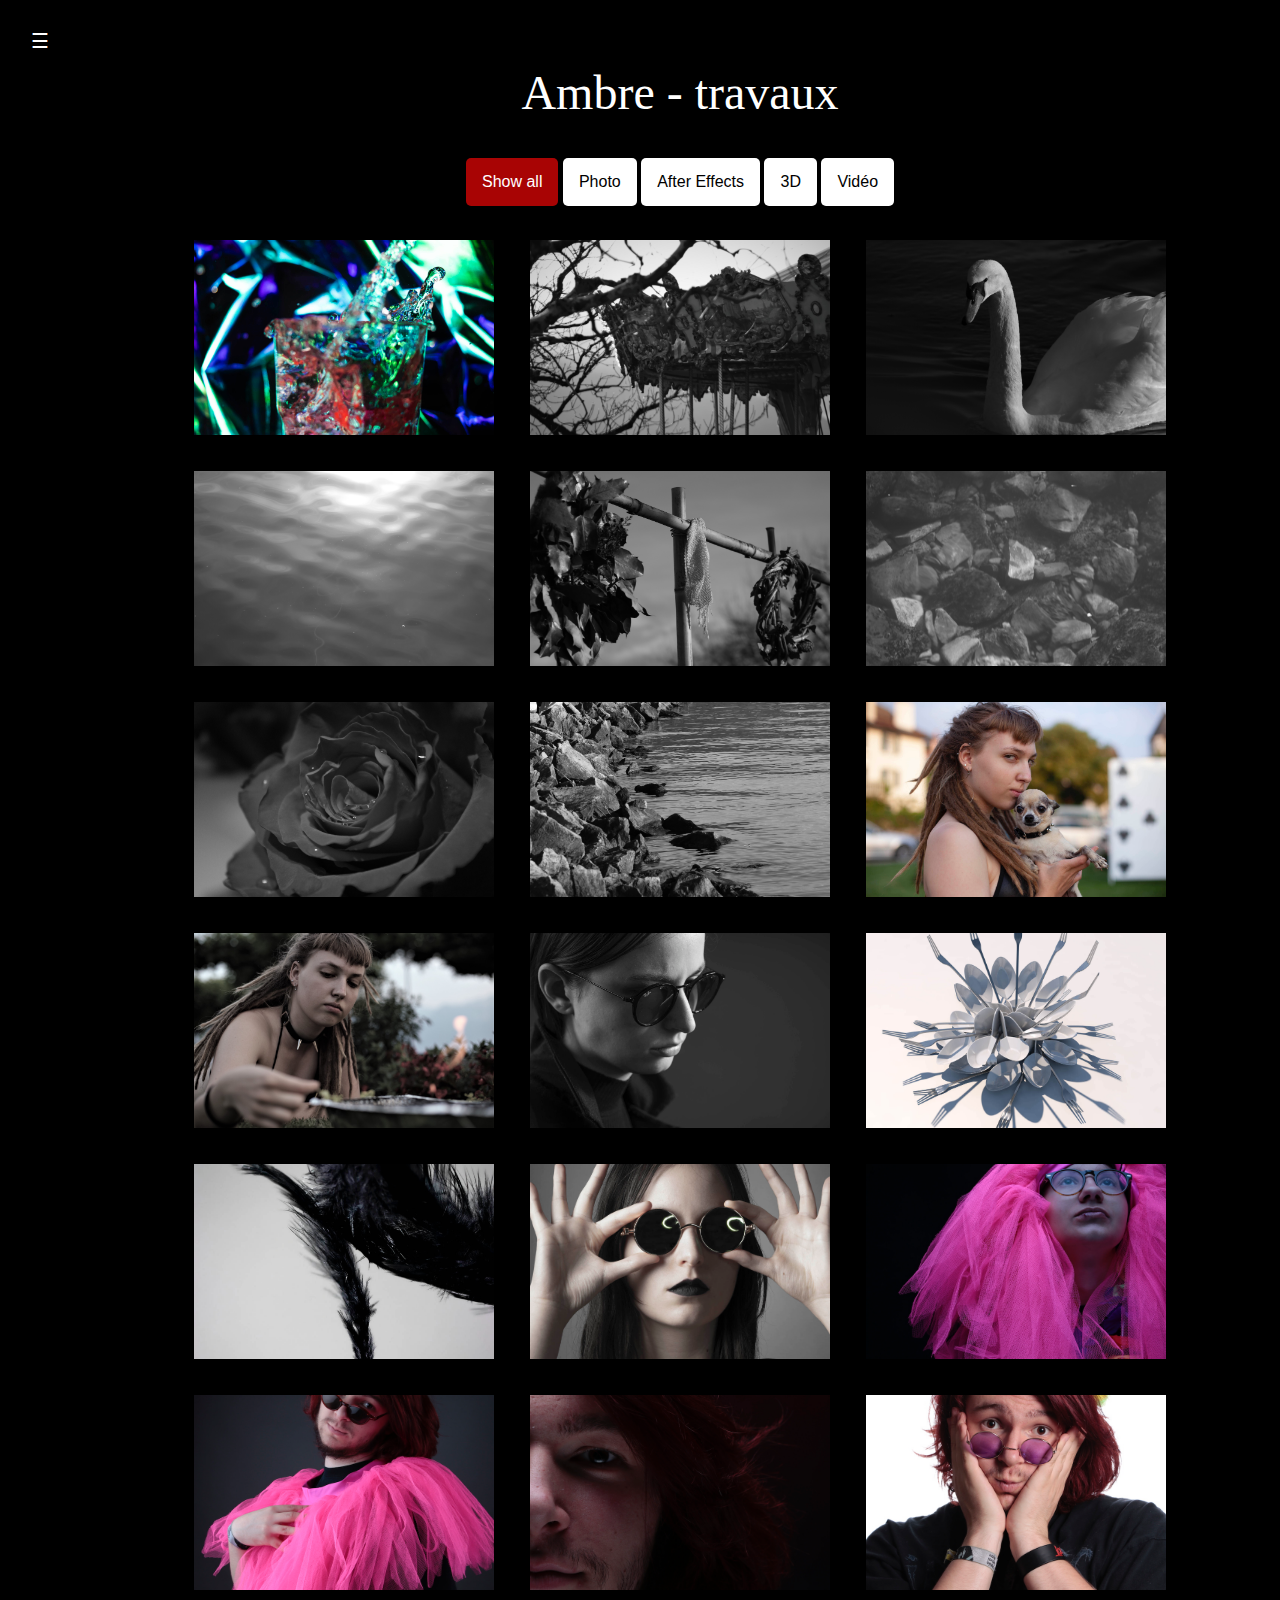
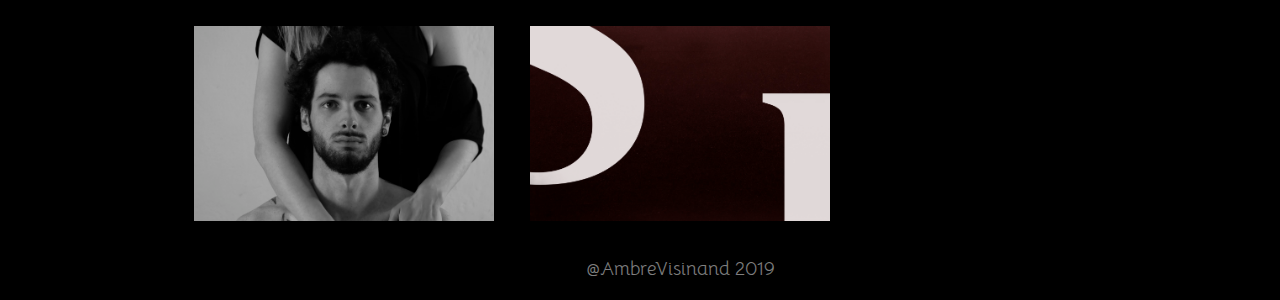
==== montravail.html @ 20945c48 "Ajout contenu dans les projets et arrangement sur les contenus vidéo" ====
<!doctype html>
<html lang="fr">

<head>
	<title>Ambre Visinand - Mon travail</title>
	<meta charset="utf-8">
	<!-- Bootstrap core CSS -->
	<link href="http://code.ionicframework.com/1.3.3/css/ionic.min.css" rel="stylesheet">
	<link href="css/bootstrap.min.css" rel="stylesheet">
	<!-- Custom styles for this template -->
	<link href="css/cover.css" rel="stylesheet">
	<link rel="stylesheet" href="css/stylesheet.css">

	<script src="http://code.ionicframework.com/1.3.3/js/ionic.bundle.min.js"></script>

</head>

<body class="text-center" ng-controller="MainCtrl">
	<!-- Menu -->
	<div id="mySidebar" class="sidebar">
		<a href="javascript:void(0)" class="closebtn" onclick="closeNav()">×</a>
		<a href="index.html">Ambre Visinand</a>
		<a href="montravail.html">Mon travail</a>
		<a href="Propos.html">A propos</a>
		<!-- <a href="contact.html">Contact</a> -->
	</div>

	<div id="main">
		<button class="openbtn" onclick="openNav()">☰</button>
	</div>

	<!-- Titre -->
	<div class="cover-container d-flex w-100 h-100 p-3 mx-auto flex-column">
		<header class="masthead mb-auto">
		</header>

		<main role="main" class="inner cover pt-5">
			<h1>Ambre - travaux</h1>
			<!-- <p class="lead">Interactive Media Designer</p> -->
		</main>

		<!-- Contenu -->
		<div id="myBtnContainer">
			<button class="btn-sorting active" onclick="filterSelection('all')"> Show all</button>
			<button class="btn-sorting" onclick="filterSelection('photo')"> Photo</button>
			<button class="btn-sorting" onclick="filterSelection('ae')"> After Effects</button>
			<button class="btn-sorting" onclick="filterSelection('3D')"> 3D</button>
			<button class="btn-sorting" onclick="filterSelection('video')"> Vidéo</button>
		</div>

		<!-- Portfolio Gallery Grid -->
		<div class="row">

			<div class="column photo">
				<div class="content">
					<a href="Projet1.html">
						<div class="image" style="background-image:url(source/photo/magie/magie1.jpg)"></div>
						<!--Image Magique verre d'eau  -->
					</a>
				</div>
			</div>

			<div class="column photo">
				<div class="content">
					<a href="Projet2.html">
						<div class="image" style="background-image:url(source/photo/perso/nb/ambrevisinand.jpg)"></div>
						<!--Photo Personnel N&B manège -->
					</a>
				</div>
			</div>

			<div class="column photo">
				<div class="content">
					<a href="Projet2.html">
						<div class="image" style="background-image:url(source/photo/perso/nb/nb1.JPG)"></div>
						<!-- Image Personnel N&B cygne -->
					</a>
				</div>
			</div>

			<div class="column photo">
				<div class="content">
					<a href="Projet2.html">
						<div class="image" style="background-image:url(source/photo/perso/nb/nb2.JPG)"></div>
						<!-- Image Personnel N&B surface de l'eau -->
					</a>
				</div>
			</div>

			<div class="column photo">
				<div class="content">
					<a href="Projet2.html">
						<div class="image" style="background-image:url(source/photo/perso/nb/nb3.JPG)"></div>
						<!-- Image Personnel N&B construction humaine -->
					</a>
				</div>
			</div>

			<div class="column photo">
				<div class="content">
					<a href="Projet2.html">
						<div class="image" style="background-image:url(source/photo/perso/nb/nb4.JPG)"></div>
						<!-- Image Personnel N&B cailloux au fond du lac -->
					</a>
				</div>
			</div>

			<div class="column photo">
				<div class="content">
					<a href="Projet2.html">
						<div class="image" style="background-image:url(source/photo/perso/nb/nb5.JPG)"></div>
						<!-- Image Personnel N&B rose -->
					</a>
				</div>
			</div>

			<div class="column photo">
				<div class="content">
					<a href="Projet2.html">
						<div class="image" style="background-image:url(source/photo/perso/nb/nb6.jpg)"></div>
						<!-- Image Personnel N&B rocher au bord du lac -->
					</a>
				</div>
			</div>

			<div class="column photo">
				<div class="content">
					<a href="Projet3.html">
						<div class="image" style="background-image:url(source/photo/perso/portrait/portrait1.jpg)"></div>
						<!-- Portrait Personnel Tessa Chien -->
					</a>
				</div>
			</div>

			<div class="column photo">
				<div class="content">
					<a href="Projet3.html">
						<div class="image" style="background-image:url(source/photo/perso/portrait/portrait2.jpg)"></div>
						<!-- Portrait Personnel Tessa Flamme -->
					</a>
				</div>
			</div>

			<div class="column photo">
				<div class="content">
					<a href="Projet4.html">
						<div class="image" style="background-image:url(source/photo/traitpourtrait/trait2.jpg)"></div>
						<!-- Projet Trait Pour Trait Marco Grob-->
					</a>
				</div>
			</div>

			<div class="column 3D">
				<div class="content">
					<a href="Projet5.html">
						<div class="image" style="background-image:url(source/3D/compo.jpg)"></div>
						<!-- Projet 3D Vaisselle -->
					</a>
				</div>
			</div>

			<div class="column photo">
				<div class="content">
					<a href="Projet1.html">
						<div class="image" style="background-image:url(source/photo/magie/magie2.jpg)"></div>
						<!-- Image magique Plume -->
					</a>
				</div>
			</div>

			<div class="column photo">
				<div class="content">
					<a href="Projet4.html">
						<div class="image" style="background-image:url(source/photo/traitpourtrait/trait1.jpg)"></div>
						<!-- Projet Trait Pour Trait artiste personnel -->
					</a>
				</div>
			</div>

			<div class="column photo">
				<div class="content">
					<a href="Projet6.html">
						<div class="image" style="background-image:url(source/photo/portrait/portrait1.JPG)"></div>
						<!-- Workshop Flash Diana Lion -->
					</a>
				</div>
			</div>

			<div class="column photo">
				<div class="content">
					<a href="Projet6.html">
						<div class="image" style="background-image:url(source/photo/portrait/portrait2.JPG)"></div>
						<!-- Workshop Nolan royal -->
					</a>
				</div>
			</div>

			<div class="column photo">
				<div class="content">
					<a href="Projet6.html">
						<div class="image" style="background-image:url(source/photo/portrait/portrait3.JPG)"></div>
						<!-- Workshop Nolan gros plan -->
					</a>
				</div>
			</div>

			<div class="column photo">
				<div class="content">
					<a href="Projet6.html">
						<div class="image" style="background-image:url(source/photo/portrait/portrait4.JPG)"></div>
						<!-- Workshop Nolan fond blanc -->
					</a>
				</div>
			</div>

			<div class="column video">
				<div class="content">
					<a href="Projet7.html">
						<div class="image" style="background-image:url(source/videos/VIDCE.png)"></div>
						<!-- Projet Vidéo Clip de musique -->
					</a>
				</div>
			</div>

			<div class="column ae">
				<div class="content">
					<a href="Projet8.html">
						<div class="image" style="background-image:url(source/videos/AECE.png)"></div>
						<!-- Projet AE Générique de série -->
					</a>
				</div>
			</div>

		</div>
		<!-- END GRID -->

		<!-- footer  -->
		<footer class="mastfoot mt-auto">
			<div class="inner">
				<p>@AmbreVisinand 2019</p>
			</div>
		</footer>
	</div>
	</div>

	<!-- Optional JavaScript -->
	<!-- jQuery first, then Popper.js, then Bootstrap JS -->
	<script src="https://code.jquery.com/jquery-3.3.1.slim.min.js" integrity="sha384-q8i/X+965DzO0rT7abK41JStQIAqVgRVzpbzo5smXKp4YfRvH+8abtTE1Pi6jizo" crossorigin="anonymous"></script>
	<script src="https://cdnjs.cloudflare.com/ajax/libs/popper.js/1.14.7/umd/popper.min.js" integrity="sha384-UO2eT0CpHqdSJQ6hJty5KVphtPhzWj9WO1clHTMGa3JDZwrnQq4sF86dIHNDz0W1" crossorigin="anonymous"></script>
	<script src="https://stackpath.bootstrapcdn.com/bootstrap/4.3.1/js/bootstrap.min.js" integrity="sha384-JjSmVgyd0p3pXB1rRibZUAYoIIy6OrQ6VrjIEaFf/nJGzIxFDsf4x0xIM+B07jRM" crossorigin="anonymous"></script>
	<script>
		function openNav() {
			document.getElementById("mySidebar").style.width = "250px";
			document.getElementById("main").style.marginLeft = "250px";
		}

		function closeNav() {
			document.getElementById("mySidebar").style.width = "0";
			document.getElementById("main").style.marginLeft = "0";
		}
	</script>
	<script src="js/galerie.js" charset="utf-8"></script>
	<script src="js/animphoto.js" charset="utf-8"></script>
</body>

</html>
---- css/cover.css ----
/*
 * Globals
 */

/* Links */
a,
a:focus,
a:hover {
  color: #fff;
}

/* Custom default button */
.btn-secondary,
.btn-secondary:hover,
.btn-secondary:focus {
  color: ;
  text-shadow: none; /* Prevent inheritance from `body` */
  background-color: #fff;
  border: .05rem solid #fff;
}


/*
 * Base structure
 */

html,
body {
  height: 100%;
  background-color: black;

}

body {
  display: -ms-flexbox;
  display: flex;
  color: #fff;
  text-shadow: 0 .05rem .1rem rgba(0, 0, 0, .5);
  box-shadow: inset 0 0 5rem rgba(0, 0, 0, .5);

}

.cover-container {
  max-width: 64em;
}


/*
 * Header
 */
.masthead {
  margin-bottom: 2rem;
}

.masthead-brand {
  margin-bottom: 0;
}

.nav-masthead .nav-link {
  padding: .25rem 0;
  font-weight: 700;
  color: rgba(255, 255, 255, .5);
  background-color: transparent;
  border-bottom: .25rem solid transparent;
}

.nav-masthead .nav-link:hover,
.nav-masthead .nav-link:focus {
  border-bottom-color: rgba(255, 255, 255, .25);
}

.nav-masthead .nav-link + .nav-link {
  margin-left: 1rem;
}

.nav-masthead .active {
  color: #fff;
  border-bottom-color: #fff;
}

@media (min-width: 48em) {
  .masthead-brand {
    float: left;
  }
  .nav-masthead {
    float: right;
  }
}


/*
 * Cover
 */
.cover {
  padding: 0 1.5rem;
}
.cover .btn-lg {
  padding: .75rem 1.25rem;
  font-weight: 700;
}


/*
 * Footer
 */
.mastfoot {
  color: rgba(255, 255, 255, .5);
}
---- css/stylesheet.css ----
@import url('https://fonts.googleapis.com/css?family=Merienda+One|Quintessential&display=swap');
@import url('https://fonts.googleapis.com/css?family=Bellota:400,700&display=swap');

mb-auto,
.my-auto {
    margin-bottom: 0 !important;
}

body {
    min-height: 100%;
    scroll-behavior: smooth;
    overflow-y: scroll;
}

/* .mb-auto,
.my-auto {
    margin-bottom: 0 !important;
} Dans le style de l'html A Propos*/
h1, h2, h3, h4, h5, h6 {
    font-family: 'Merienda One', cursive;
}

h1, h2, h3, h4, h5, h6 {
    color: white;
}

h1 {
    font-size: 3rem;
    word-break: break-all;
    padding: 0 0 0.6em 0;
    color: white;
}

h2 {
    font-size: 4rem;
}

h3 {
    font-size: 1.7rem;
}

p {
    font-family: 'Bellota', cursive;
    font-size: 1.2rem;
}

.image {
    width: 100%;
    height: 195px;
    background-size: cover;
    background-position: center center;
}

.btn {
    padding: 0.8rem 4rem;
    font-family: 'Merienda One', cursive;
    font-size: 100%;
    border: 0;
}

.btn-primary {
    border: 2px solid;
    background-color: rgba(0, 0, 0, 0);
    color: white;
}

.btn-primary:hover {
    border: 2px solid;
    background-color: white;
    color: black;
}

.btn-sorting {
    border: none;
    outline: none;
    padding: 12px 16px;
    background-color: white;
    cursor: pointer;
    border-radius: 5px;
}

/* Add a grey background color on mouse-over */
.btn-sorting:hover {
    background-color: #ddd;
}

/* Add a dark background color to the active button */
.btn-sorting.active {
    background-color: #A80404;
    color: white;
}

.bd-placeholder-img {
    font-size: 1.125rem;
    text-anchor: middle;
    -webkit-user-select: none;
    -moz-user-select: none;
    -ms-user-select: none;
    user-select: none;
}

.sidebar {
    height: 100%;
    width: 0;
    position: fixed;
    z-index: 1;
    top: 0;
    left: 0;
    background-color: #fff;
    overflow-x: hidden;
    transition: 0.5s;
    padding-top: 60px;
}

.sidebar a {
    padding: 8px 8px 8px 32px;
    text-decoration: none;
    font-size: 25px;
    color: #383737;
    display: block;
    transition: 0.3s;
    font-family: 'Merienda One', cursive;
}

.sidebar a:hover {
    color: #A80404;
}

.sidebar .closebtn {
    position: absolute;
    top: 0;
    right: 25px;
    font-size: 36px;
    margin-left: 50px;
}

.openbtn {
    font-size: 20px;
    cursor: pointer;
    background-color: black;
    color: white;
    padding: 10px 15px;
    border: none;
}

.openbtn:hover {
    background-color: #444;
}

#main {
    transition: margin-left .5s;
    padding: 16px;
}

/* On smaller screens, where height is less than 450px, change the style of the sidenav (less padding and a smaller font size) */
@media screen and (max-height: 450px) {
    .sidebar {
        padding-top: 15px;
    }

    .sidebar a {
        font-size: 18px;
    }
}

/* css galerie ...................................................................................*/
* {
    box-sizing: border-box;
}

/* Center website */
.main {
    max-width: 1000px;
    margin: auto;
}

.contactblanc {
    color: white;
}

.row {
    margin: 8px -16px;
}

/* Add padding BETWEEN each column (if you want) */
.row,
.row>.column {
    padding: 8px;
}

/* Create three equal columns that floats next to each other */
.column {
    float: left;
    width: 33.33%;
    display: none;
    /* Hide columns by default */
}

/* Clear floats after rows */
.row:after {
    content: "";
    display: table;
    clear: both;
}

/* Content */
.content {
    /* background-color: white; */
    padding: 10px;
}

/* The "show" class is added to the filtered elements */
.show {
    display: block;
}

/* width */
::-webkit-scrollbar {
    width: 10px;
}

/* Track */
::-webkit-scrollbar-track {
    background: black;
}

/* Handle */
::-webkit-scrollbar-thumb {
    background: black;
}

/* Handle on hover */
::-webkit-scrollbar-thumb:hover {
    background: black;
}

/* Style the Image Used to Trigger the Modal */
#myImg {
    border-radius: 5px;
    cursor: pointer;
    transition: 0.3s;
}

#myImg:hover {
    opacity: 0.7;
}

/* The Modal (background) */
.modal {
    display: none;
    /* Hidden by default */
    position: fixed;
    /* Stay in place */
    z-index: 1;
    /* Sit on top */
    padding-top: 100px;
    /* Location of the box */
    left: 0;
    top: 0;
    width: 100%;
    /* Full width */
    height: 100%;
    /* Full height */
    overflow: auto;
    /* Enable scroll if needed */
    background-color: rgb(0, 0, 0);
    /* Fallback color */
    background-color: rgba(0, 0, 0, 0.9);
    /* Black w/ opacity */
}

/* Modal Content (Image) */
.modal-content {
    margin: auto;
    display: block;
    width: 80%;
    max-width: 700px;
}

/* Caption of Modal Image (Image Text) - Same Width as the Image */
#caption {
    margin: auto;
    display: block;
    width: 80%;
    max-width: 700px;
    text-align: center;
    color: #ccc;
    padding: 10px 0;
    height: 150px;
}

/* Add Animation - Zoom in the Modal */
.modal-content, #caption {
    animation-name: zoom;
    animation-duration: 0.6s;
}

@keyframes zoom {
    from {
        transform: scale(0)
    }

    to {
        transform: scale(1)
    }
}

/* The Close Button */
.close {
    position: absolute;
    top: 15px;
    right: 35px;
    color: #f1f1f1;
    font-size: 40px;
    font-weight: bold;
    transition: 0.3s;
}

.close:hover,
.close:focus {
    color: #bbb;
    text-decoration: none;
    cursor: pointer;
}

/* 100% Image Width on Smaller Screens */
@media only screen and (max-width: 700px) {
    .modal-content {
        width: 100%;
    }

    h1 {
        font-size: 200%;
    }
}

@media (min-width: 768px) {
    .bd-placeholder-img-lg {
        font-size: 3.5rem;
    }
}
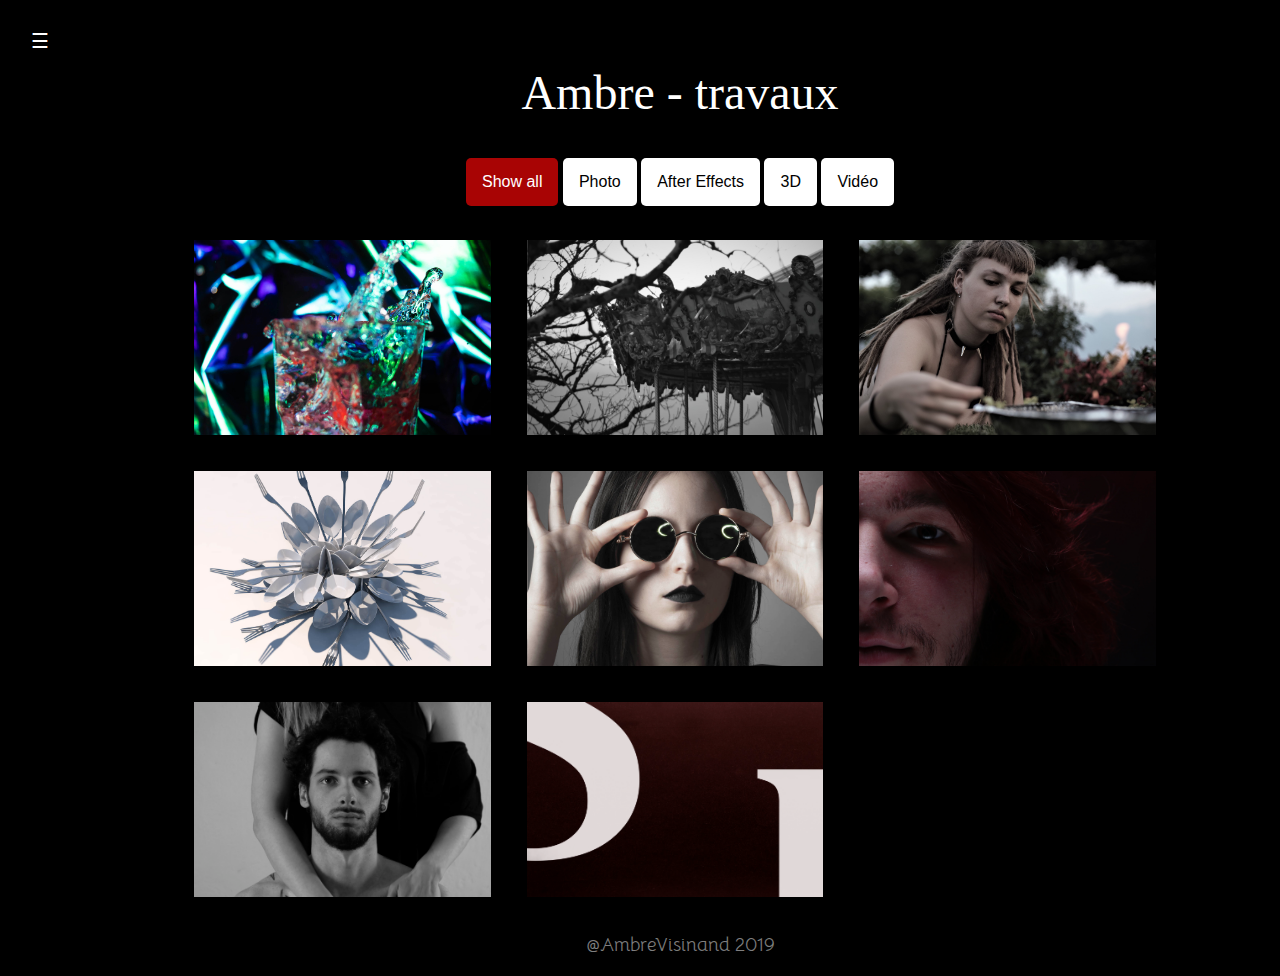
==== commit 5ca809e8: "Nettoyage galerie et amélioration pages projet" ====
--- a/montravail.html
+++ b/montravail.html
@@ -69,68 +69,68 @@
 				</div>
 			</div>
 
-			<div class="column photo">
+			<!-- <div class="column photo">
 				<div class="content">
 					<a href="Projet2.html">
 						<div class="image" style="background-image:url(source/photo/perso/nb/nb1.JPG)"></div>
-						<!-- Image Personnel N&B cygne -->
-					</a>
-				</div>
-			</div>
-
-			<div class="column photo">
+						 Image Personnel N&B cygne
+					</a>
+				</div>
+			</div> -->
+
+			<!-- <div class="column photo">
 				<div class="content">
 					<a href="Projet2.html">
 						<div class="image" style="background-image:url(source/photo/perso/nb/nb2.JPG)"></div>
-						<!-- Image Personnel N&B surface de l'eau -->
-					</a>
-				</div>
-			</div>
-
-			<div class="column photo">
+						 Image Personnel N&B surface de l'eau
+					</a>
+				</div>
+			</div> -->
+
+			<!-- <div class="column photo">
 				<div class="content">
 					<a href="Projet2.html">
 						<div class="image" style="background-image:url(source/photo/perso/nb/nb3.JPG)"></div>
-						<!-- Image Personnel N&B construction humaine -->
-					</a>
-				</div>
-			</div>
-
-			<div class="column photo">
+						 Image Personnel N&B construction humaine
+					</a>
+				</div>
+			</div> -->
+
+			<!-- <div class="column photo">
 				<div class="content">
 					<a href="Projet2.html">
 						<div class="image" style="background-image:url(source/photo/perso/nb/nb4.JPG)"></div>
-						<!-- Image Personnel N&B cailloux au fond du lac -->
-					</a>
-				</div>
-			</div>
-
-			<div class="column photo">
+						 Image Personnel N&B cailloux au fond du lac
+					</a>
+				</div>
+			</div> -->
+
+			<!-- <div class="column photo">
 				<div class="content">
 					<a href="Projet2.html">
 						<div class="image" style="background-image:url(source/photo/perso/nb/nb5.JPG)"></div>
-						<!-- Image Personnel N&B rose -->
-					</a>
-				</div>
-			</div>
-
-			<div class="column photo">
+						 Image Personnel N&B rose
+					</a>
+				</div>
+			</div> -->
+
+			<!-- <div class="column photo">
 				<div class="content">
 					<a href="Projet2.html">
 						<div class="image" style="background-image:url(source/photo/perso/nb/nb6.jpg)"></div>
-						<!-- Image Personnel N&B rocher au bord du lac -->
-					</a>
-				</div>
-			</div>
-
-			<div class="column photo">
+						 Image Personnel N&B rocher au bord du lac
+					</a>
+				</div>
+			</div> -->
+
+			<!-- <div class="column photo">
 				<div class="content">
 					<a href="Projet3.html">
 						<div class="image" style="background-image:url(source/photo/perso/portrait/portrait1.jpg)"></div>
-						<!-- Portrait Personnel Tessa Chien -->
-					</a>
-				</div>
-			</div>
+						 Portrait Personnel Tessa Chien
+					</a>
+				</div>
+			</div> -->
 
 			<div class="column photo">
 				<div class="content">
@@ -141,14 +141,14 @@
 				</div>
 			</div>
 
-			<div class="column photo">
+			<!-- <div class="column photo">
 				<div class="content">
 					<a href="Projet4.html">
 						<div class="image" style="background-image:url(source/photo/traitpourtrait/trait2.jpg)"></div>
-						<!-- Projet Trait Pour Trait Marco Grob-->
-					</a>
-				</div>
-			</div>
+						 Projet Trait Pour Trait Marco Grob
+					</a>
+				</div>
+			</div> -->
 
 			<div class="column 3D">
 				<div class="content">
@@ -159,14 +159,14 @@
 				</div>
 			</div>
 
-			<div class="column photo">
+			<!-- <div class="column photo">
 				<div class="content">
 					<a href="Projet1.html">
 						<div class="image" style="background-image:url(source/photo/magie/magie2.jpg)"></div>
-						<!-- Image magique Plume -->
-					</a>
-				</div>
-			</div>
+						 Image magique Plume
+					</a>
+				</div>
+			</div> -->
 
 			<div class="column photo">
 				<div class="content">
@@ -177,23 +177,23 @@
 				</div>
 			</div>
 
-			<div class="column photo">
+			<!-- <div class="column photo">
 				<div class="content">
 					<a href="Projet6.html">
 						<div class="image" style="background-image:url(source/photo/portrait/portrait1.JPG)"></div>
-						<!-- Workshop Flash Diana Lion -->
-					</a>
-				</div>
-			</div>
-
-			<div class="column photo">
+						 Workshop Flash Diana Lion
+					</a>
+				</div>
+			</div> -->
+
+			<!-- <div class="column photo">
 				<div class="content">
 					<a href="Projet6.html">
 						<div class="image" style="background-image:url(source/photo/portrait/portrait2.JPG)"></div>
-						<!-- Workshop Nolan royal -->
-					</a>
-				</div>
-			</div>
+						 Workshop Nolan royal
+					</a>
+				</div>
+			</div> -->
 
 			<div class="column photo">
 				<div class="content">
@@ -204,14 +204,14 @@
 				</div>
 			</div>
 
-			<div class="column photo">
+			<!-- <div class="column photo">
 				<div class="content">
 					<a href="Projet6.html">
 						<div class="image" style="background-image:url(source/photo/portrait/portrait4.JPG)"></div>
-						<!-- Workshop Nolan fond blanc -->
-					</a>
-				</div>
-			</div>
+						 Workshop Nolan fond blanc
+					</a>
+				</div>
+			</div> -->
 
 			<div class="column video">
 				<div class="content">
--- a/css/stylesheet.css
+++ b/css/stylesheet.css
@@ -42,6 +42,38 @@
 p {
     font-family: 'Bellota', cursive;
     font-size: 1.2rem;
+}
+
+.row {
+    display: flex;
+    flex-direction: row;
+    flex-wrap: wrap;
+    padding: 0 4px;
+}
+
+/* Create four equal columns that sits next to each other */
+.column-firstImg {
+    flex: 100%;
+    max-width: 100%;
+    padding: 0 4px;
+}
+
+.column-two {
+    flex: 50%;
+    max-width: 50%;
+    padding: 0 4px;
+}
+
+.column {
+    flex: 33%;
+    max-width: 33%;
+    padding: 0 4px;
+}
+
+.column img, .column-firstImg img, .column-firstImg iframe, .column-two img {
+    margin-top: 8px;
+    vertical-align: middle;
+    width: 100%;
 }
 
 .image {
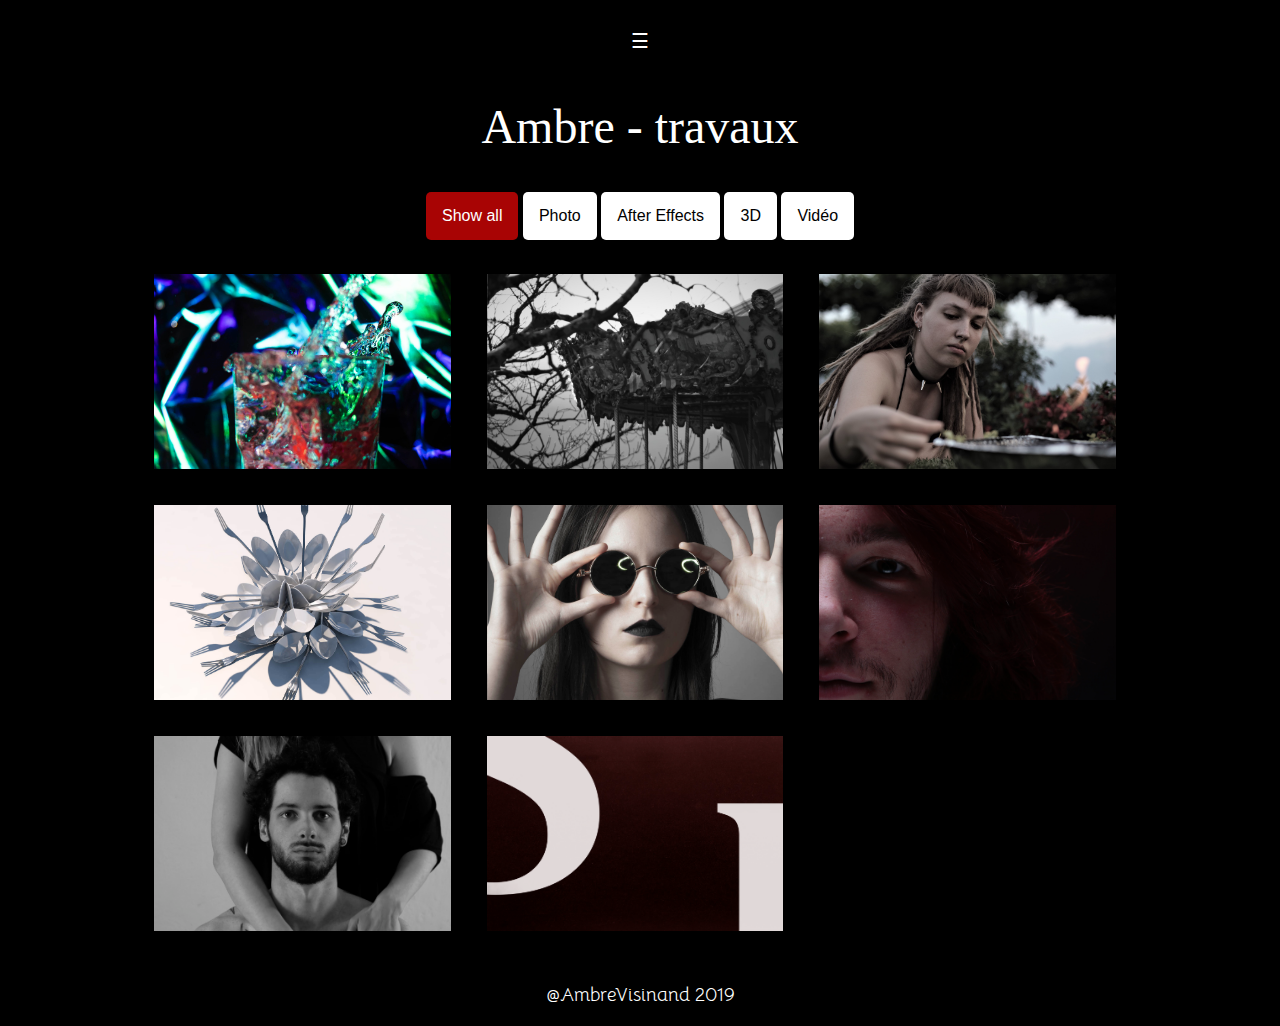
==== commit a305c8c7: "Bouton, footer et tri du css" ====
--- a/montravail.html
+++ b/montravail.html
@@ -16,6 +16,7 @@
 </head>
 
 <body class="text-center" ng-controller="MainCtrl">
+
 	<!-- Menu -->
 	<div id="mySidebar" class="sidebar">
 		<a href="javascript:void(0)" class="closebtn" onclick="closeNav()">×</a>
@@ -30,14 +31,17 @@
 	</div>
 
 	<!-- Titre -->
-	<div class="cover-container d-flex w-100 h-100 p-3 mx-auto flex-column">
+	<div class="cover-container w-100 h-100 p-3 mx-auto flex-column">
+		<div class="flex-content">
+
+		</div>
 		<header class="masthead mb-auto">
 		</header>
 
-		<main role="main" class="inner cover pt-5">
-			<h1>Ambre - travaux</h1>
-			<!-- <p class="lead">Interactive Media Designer</p> -->
-		</main>
+
+		<h1>Ambre - travaux</h1>
+		<!-- <p class="lead">Interactive Media Designer</p> -->
+
 
 		<!-- Contenu -->
 		<div id="myBtnContainer">
@@ -235,14 +239,14 @@
 		<!-- END GRID -->
 
 		<!-- footer  -->
-		<footer class="mastfoot mt-auto">
-			<div class="inner">
-				<p>@AmbreVisinand 2019</p>
-			</div>
-		</footer>
+
 	</div>
-	</div>
-
+
+	<footer class="footer">
+		<div class="inner">
+			<p>@AmbreVisinand 2019</p>
+		</div>
+	</footer>
 	<!-- Optional JavaScript -->
 	<!-- jQuery first, then Popper.js, then Bootstrap JS -->
 	<script src="https://code.jquery.com/jquery-3.3.1.slim.min.js" integrity="sha384-q8i/X+965DzO0rT7abK41JStQIAqVgRVzpbzo5smXKp4YfRvH+8abtTE1Pi6jizo" crossorigin="anonymous"></script>
--- a/css/stylesheet.css
+++ b/css/stylesheet.css
@@ -10,6 +10,10 @@
     min-height: 100%;
     scroll-behavior: smooth;
     overflow-y: scroll;
+    height: 100%;
+    margin: 0;
+    display: flex;
+    flex-direction: column;
 }
 
 /* .mb-auto,
@@ -44,43 +48,18 @@
     font-size: 1.2rem;
 }
 
-.row {
-    display: flex;
-    flex-direction: row;
-    flex-wrap: wrap;
-    padding: 0 4px;
-}
-
-/* Create four equal columns that sits next to each other */
-.column-firstImg {
-    flex: 100%;
-    max-width: 100%;
-    padding: 0 4px;
-}
-
-.column-two {
-    flex: 50%;
-    max-width: 50%;
-    padding: 0 4px;
-}
-
-.column {
-    flex: 33%;
-    max-width: 33%;
-    padding: 0 4px;
-}
-
-.column img, .column-firstImg img, .column-firstImg iframe, .column-two img {
-    margin-top: 8px;
-    vertical-align: middle;
-    width: 100%;
-}
-
-.image {
-    width: 100%;
-    height: 195px;
-    background-size: cover;
-    background-position: center center;
+#main {
+    transition: margin-left .5s;
+    padding: 16px;
+}
+
+.back {
+    display: block;
+    height: 2.5rem;
+    width: 2.5rem;
+    border-radius: 50%;
+    border: 0px solid white;
+    float: left;
 }
 
 .btn {
@@ -129,6 +108,86 @@
     -moz-user-select: none;
     -ms-user-select: none;
     user-select: none;
+}
+
+/* Create four equal columns that sits next to each other */
+.column-firstImg {
+    flex: 100%;
+    max-width: 100%;
+    padding: 0 4px;
+}
+
+.column-two {
+    flex: 50%;
+    max-width: 50%;
+    padding: 0 4px;
+}
+
+.column {
+    flex: 33%;
+    max-width: 33%;
+    padding: 0 4px;
+}
+
+.column img, .column-firstImg img, .column-firstImg iframe, .column-two img {
+    margin-top: 8px;
+    vertical-align: middle;
+    width: 100%;
+}
+
+.flex-content {
+    flex: 1 0 auto;
+}
+
+.footer {
+    flex-shrink: 0;
+}
+
+.icon {
+    font-size: 2rem;
+    padding-top: 1rem;
+}
+
+.iframe-container {
+    position: relative;
+    overflow: hidden;
+    padding-top: 56.25%;
+}
+
+.iframe {
+    position: absolute;
+    top: 0;
+    left: 0;
+    border: 0;
+    height: 100%;
+    width: 100%;
+}
+
+.image {
+    width: 100%;
+    height: 195px;
+    background-size: cover;
+    background-position: center center;
+}
+
+.openbtn {
+    font-size: 20px;
+    cursor: pointer;
+    background-color: black;
+    color: white;
+    padding: 10px 15px;
+    border: none;
+}
+
+.openbtn:hover {
+    background-color: #444;
+}
+
+.row {
+    display: flex;
+    flex-direction: row;
+    flex-wrap: wrap;
+    padding: 0 4px;
 }
 
 .sidebar {
@@ -166,24 +225,6 @@
     margin-left: 50px;
 }
 
-.openbtn {
-    font-size: 20px;
-    cursor: pointer;
-    background-color: black;
-    color: white;
-    padding: 10px 15px;
-    border: none;
-}
-
-.openbtn:hover {
-    background-color: #444;
-}
-
-#main {
-    transition: margin-left .5s;
-    padding: 16px;
-}
-
 /* On smaller screens, where height is less than 450px, change the style of the sidenav (less padding and a smaller font size) */
 @media screen and (max-height: 450px) {
     .sidebar {
@@ -200,24 +241,32 @@
     box-sizing: border-box;
 }
 
+/* Style the Image Used to Trigger the Modal */
+#myImg {
+    border-radius: 5px;
+    cursor: pointer;
+    transition: 0.3s;
+}
+
+#myImg:hover {
+    opacity: 0.7;
+}
+
+/* Caption of Modal Image (Image Text) - Same Width as the Image */
+#caption {
+    margin: auto;
+    display: block;
+    width: 80%;
+    max-width: 700px;
+    text-align: center;
+    color: #ccc;
+    padding: 10px 0;
+    height: 150px;
+}
+
 /* Center website */
-.main {
-    max-width: 1000px;
-    margin: auto;
-}
-
 .contactblanc {
     color: white;
-}
-
-.row {
-    margin: 8px -16px;
-}
-
-/* Add padding BETWEEN each column (if you want) */
-.row,
-.row>.column {
-    padding: 8px;
 }
 
 /* Create three equal columns that floats next to each other */
@@ -228,53 +277,15 @@
     /* Hide columns by default */
 }
 
-/* Clear floats after rows */
-.row:after {
-    content: "";
-    display: table;
-    clear: both;
-}
-
-/* Content */
 .content {
     /* background-color: white; */
     padding: 10px;
 }
 
-/* The "show" class is added to the filtered elements */
-.show {
-    display: block;
-}
-
-/* width */
-::-webkit-scrollbar {
-    width: 10px;
-}
-
-/* Track */
-::-webkit-scrollbar-track {
-    background: black;
-}
-
-/* Handle */
-::-webkit-scrollbar-thumb {
-    background: black;
-}
-
-/* Handle on hover */
-::-webkit-scrollbar-thumb:hover {
-    background: black;
-}
-
-/* Style the Image Used to Trigger the Modal */
-#myImg {
-    border-radius: 5px;
-    cursor: pointer;
-    transition: 0.3s;
-}
-
-#myImg:hover {
-    opacity: 0.7;
+/* Content */
+.main {
+    max-width: 1000px;
+    margin: auto;
 }
 
 /* The Modal (background) */
@@ -309,22 +320,52 @@
     max-width: 700px;
 }
 
-/* Caption of Modal Image (Image Text) - Same Width as the Image */
-#caption {
-    margin: auto;
-    display: block;
-    width: 80%;
-    max-width: 700px;
-    text-align: center;
-    color: #ccc;
-    padding: 10px 0;
-    height: 150px;
-}
-
 /* Add Animation - Zoom in the Modal */
 .modal-content, #caption {
     animation-name: zoom;
     animation-duration: 0.6s;
+}
+
+.row {
+    margin: 8px -16px;
+}
+
+/* Add padding BETWEEN each column (if you want) */
+.row,
+.row>.column {
+    padding: 8px;
+}
+
+/* Clear floats after rows */
+.row:after {
+    content: "";
+    display: table;
+    clear: both;
+}
+
+/* The "show" class is added to the filtered elements */
+.show {
+    display: block;
+}
+
+/* width */
+::-webkit-scrollbar {
+    width: 10px;
+}
+
+/* Track */
+::-webkit-scrollbar-track {
+    background: black;
+}
+
+/* Handle */
+::-webkit-scrollbar-thumb {
+    background: black;
+}
+
+/* Handle on hover */
+::-webkit-scrollbar-thumb:hover {
+    background: black;
 }
 
 @keyframes zoom {
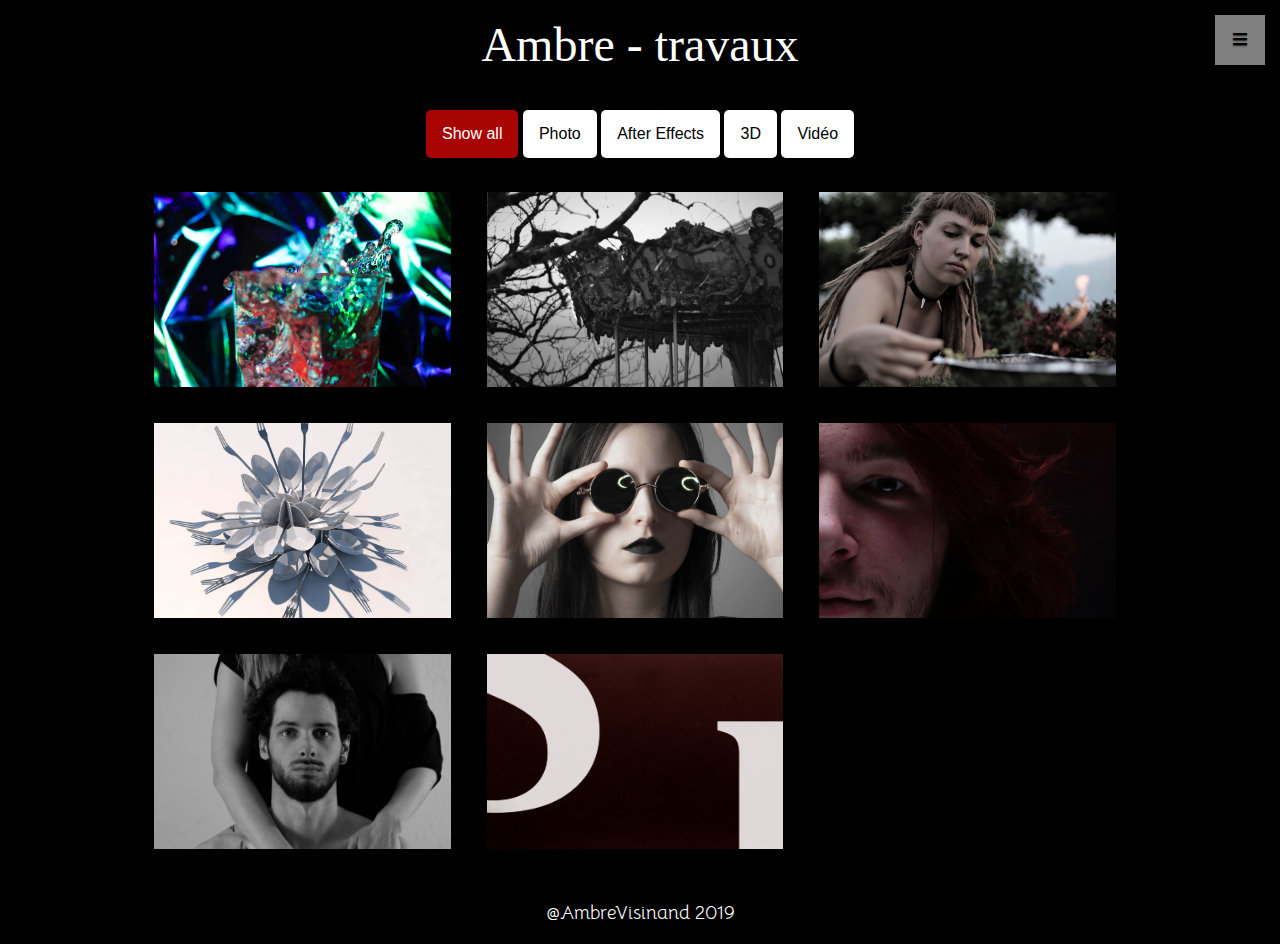
==== commit da4a6307: "Menu et tous les boutons" ====
--- a/montravail.html
+++ b/montravail.html
@@ -10,6 +10,7 @@
 	<!-- Custom styles for this template -->
 	<link href="css/cover.css" rel="stylesheet">
 	<link rel="stylesheet" href="css/stylesheet.css">
+	<link rel="stylesheet" href="vendor/fontawesome-free-5.13.0-web/css/all.css">
 
 	<script src="http://code.ionicframework.com/1.3.3/js/ionic.bundle.min.js"></script>
 
@@ -18,17 +19,22 @@
 <body class="text-center" ng-controller="MainCtrl">
 
 	<!-- Menu -->
-	<div id="mySidebar" class="sidebar">
-		<a href="javascript:void(0)" class="closebtn" onclick="closeNav()">×</a>
-		<a href="index.html">Ambre Visinand</a>
-		<a href="montravail.html">Mon travail</a>
-		<a href="Propos.html">A propos</a>
-		<!-- <a href="contact.html">Contact</a> -->
-	</div>
-
-	<div id="main">
-		<button class="openbtn" onclick="openNav()">☰</button>
-	</div>
+	<a class="menu-toggle" href="#">
+		<i class="fas fa-bars"></i>
+	</a>
+	<nav id="sidebar-wrapper">
+		<ul class="sidebar-nav">
+			<li class="sidebar-brand">
+				<a class="js-scroll-trigger" href="index.html">Ambre</a>
+			</li>
+			<li class="sidebar-nav-item">
+				<a class="js-scroll-trigger" href="montravail.html">Mon travail</a>
+			</li>
+			<li class="sidebar-nav-item">
+				<a class="js-scroll-trigger" href="Propos.html">A propos de moi</a>
+			</li>
+		</ul>
+	</nav>
 
 	<!-- Titre -->
 	<div class="cover-container w-100 h-100 p-3 mx-auto flex-column">
@@ -73,69 +79,6 @@
 				</div>
 			</div>
 
-			<!-- <div class="column photo">
-				<div class="content">
-					<a href="Projet2.html">
-						<div class="image" style="background-image:url(source/photo/perso/nb/nb1.JPG)"></div>
-						 Image Personnel N&B cygne
-					</a>
-				</div>
-			</div> -->
-
-			<!-- <div class="column photo">
-				<div class="content">
-					<a href="Projet2.html">
-						<div class="image" style="background-image:url(source/photo/perso/nb/nb2.JPG)"></div>
-						 Image Personnel N&B surface de l'eau
-					</a>
-				</div>
-			</div> -->
-
-			<!-- <div class="column photo">
-				<div class="content">
-					<a href="Projet2.html">
-						<div class="image" style="background-image:url(source/photo/perso/nb/nb3.JPG)"></div>
-						 Image Personnel N&B construction humaine
-					</a>
-				</div>
-			</div> -->
-
-			<!-- <div class="column photo">
-				<div class="content">
-					<a href="Projet2.html">
-						<div class="image" style="background-image:url(source/photo/perso/nb/nb4.JPG)"></div>
-						 Image Personnel N&B cailloux au fond du lac
-					</a>
-				</div>
-			</div> -->
-
-			<!-- <div class="column photo">
-				<div class="content">
-					<a href="Projet2.html">
-						<div class="image" style="background-image:url(source/photo/perso/nb/nb5.JPG)"></div>
-						 Image Personnel N&B rose
-					</a>
-				</div>
-			</div> -->
-
-			<!-- <div class="column photo">
-				<div class="content">
-					<a href="Projet2.html">
-						<div class="image" style="background-image:url(source/photo/perso/nb/nb6.jpg)"></div>
-						 Image Personnel N&B rocher au bord du lac
-					</a>
-				</div>
-			</div> -->
-
-			<!-- <div class="column photo">
-				<div class="content">
-					<a href="Projet3.html">
-						<div class="image" style="background-image:url(source/photo/perso/portrait/portrait1.jpg)"></div>
-						 Portrait Personnel Tessa Chien
-					</a>
-				</div>
-			</div> -->
-
 			<div class="column photo">
 				<div class="content">
 					<a href="Projet3.html">
@@ -144,15 +87,6 @@
 					</a>
 				</div>
 			</div>
-
-			<!-- <div class="column photo">
-				<div class="content">
-					<a href="Projet4.html">
-						<div class="image" style="background-image:url(source/photo/traitpourtrait/trait2.jpg)"></div>
-						 Projet Trait Pour Trait Marco Grob
-					</a>
-				</div>
-			</div> -->
 
 			<div class="column 3D">
 				<div class="content">
@@ -163,15 +97,6 @@
 				</div>
 			</div>
 
-			<!-- <div class="column photo">
-				<div class="content">
-					<a href="Projet1.html">
-						<div class="image" style="background-image:url(source/photo/magie/magie2.jpg)"></div>
-						 Image magique Plume
-					</a>
-				</div>
-			</div> -->
-
 			<div class="column photo">
 				<div class="content">
 					<a href="Projet4.html">
@@ -181,24 +106,6 @@
 				</div>
 			</div>
 
-			<!-- <div class="column photo">
-				<div class="content">
-					<a href="Projet6.html">
-						<div class="image" style="background-image:url(source/photo/portrait/portrait1.JPG)"></div>
-						 Workshop Flash Diana Lion
-					</a>
-				</div>
-			</div> -->
-
-			<!-- <div class="column photo">
-				<div class="content">
-					<a href="Projet6.html">
-						<div class="image" style="background-image:url(source/photo/portrait/portrait2.JPG)"></div>
-						 Workshop Nolan royal
-					</a>
-				</div>
-			</div> -->
-
 			<div class="column photo">
 				<div class="content">
 					<a href="Projet6.html">
@@ -207,15 +114,6 @@
 					</a>
 				</div>
 			</div>
-
-			<!-- <div class="column photo">
-				<div class="content">
-					<a href="Projet6.html">
-						<div class="image" style="background-image:url(source/photo/portrait/portrait4.JPG)"></div>
-						 Workshop Nolan fond blanc
-					</a>
-				</div>
-			</div> -->
 
 			<div class="column video">
 				<div class="content">
@@ -252,17 +150,7 @@
 	<script src="https://code.jquery.com/jquery-3.3.1.slim.min.js" integrity="sha384-q8i/X+965DzO0rT7abK41JStQIAqVgRVzpbzo5smXKp4YfRvH+8abtTE1Pi6jizo" crossorigin="anonymous"></script>
 	<script src="https://cdnjs.cloudflare.com/ajax/libs/popper.js/1.14.7/umd/popper.min.js" integrity="sha384-UO2eT0CpHqdSJQ6hJty5KVphtPhzWj9WO1clHTMGa3JDZwrnQq4sF86dIHNDz0W1" crossorigin="anonymous"></script>
 	<script src="https://stackpath.bootstrapcdn.com/bootstrap/4.3.1/js/bootstrap.min.js" integrity="sha384-JjSmVgyd0p3pXB1rRibZUAYoIIy6OrQ6VrjIEaFf/nJGzIxFDsf4x0xIM+B07jRM" crossorigin="anonymous"></script>
-	<script>
-		function openNav() {
-			document.getElementById("mySidebar").style.width = "250px";
-			document.getElementById("main").style.marginLeft = "250px";
-		}
-
-		function closeNav() {
-			document.getElementById("mySidebar").style.width = "0";
-			document.getElementById("main").style.marginLeft = "0";
-		}
-	</script>
+	<script src="js/menu.js" charset="utf-8"></script>
 	<script src="js/galerie.js" charset="utf-8"></script>
 	<script src="js/animphoto.js" charset="utf-8"></script>
 </body>
--- a/css/stylesheet.css
+++ b/css/stylesheet.css
@@ -1,5 +1,12 @@
 @import url('https://fonts.googleapis.com/css?family=Merienda+One|Quintessential&display=swap');
 @import url('https://fonts.googleapis.com/css?family=Bellota:400,700&display=swap');
+
+:root {
+    --base-light: white;
+    --base-dark: black;
+    --transparent: rgba(0, 0, 0, 0);
+    --red: #A80404;
+}
 
 mb-auto,
 .my-auto {
@@ -9,11 +16,16 @@
 body {
     min-height: 100%;
     scroll-behavior: smooth;
-    overflow-y: scroll;
     height: 100%;
     margin: 0;
+    padding: 0;
     display: flex;
     flex-direction: column;
+    overflow-y: scroll;
+}
+
+body#index {
+    overflow-y: hidden;
 }
 
 /* .mb-auto,
@@ -25,14 +37,14 @@
 }
 
 h1, h2, h3, h4, h5, h6 {
-    color: white;
+    color: var(--base-light);
 }
 
 h1 {
     font-size: 3rem;
     word-break: break-all;
     padding: 0 0 0.6em 0;
-    color: white;
+    color: var(--base-light);
 }
 
 h2 {
@@ -58,7 +70,7 @@
     height: 2.5rem;
     width: 2.5rem;
     border-radius: 50%;
-    border: 0px solid white;
+    border: 0px solid var;
     float: left;
 }
 
@@ -71,21 +83,21 @@
 
 .btn-primary {
     border: 2px solid;
-    background-color: rgba(0, 0, 0, 0);
-    color: white;
+    background-color: var(--transparent);
+    color: var(--base-light);
 }
 
 .btn-primary:hover {
     border: 2px solid;
-    background-color: white;
-    color: black;
+    background-color: var(--base-light);
+    color: var(--base-dark);
 }
 
 .btn-sorting {
     border: none;
     outline: none;
     padding: 12px 16px;
-    background-color: white;
+    background-color: var(--base-light);
     cursor: pointer;
     border-radius: 5px;
 }
@@ -97,8 +109,8 @@
 
 /* Add a dark background color to the active button */
 .btn-sorting.active {
-    background-color: #A80404;
-    color: white;
+    background-color: var(--red);
+    color: var(--base-light);
 }
 
 .bd-placeholder-img {
@@ -170,11 +182,30 @@
     background-position: center center;
 }
 
+.menu-toggle {
+    position: fixed;
+    right: 15px;
+    top: 15px;
+    width: 50px;
+    height: 50px;
+    text-align: center;
+    color: var(--base-dark);
+    background: var(--base-light);
+    line-height: 50px;
+    z-index: 10;
+    opacity: 0.5;
+}
+
+.menu-toggle:focus, .menu-toggle:hover {
+    color: var(--base-dark);
+    opacity: 1;
+}
+
 .openbtn {
     font-size: 20px;
     cursor: pointer;
-    background-color: black;
-    color: white;
+    background-color: var(--base-dark);
+    color: var(--base-light);
     padding: 10px 15px;
     border: none;
 }
@@ -190,7 +221,74 @@
     padding: 0 4px;
 }
 
-.sidebar {
+/* Side Menu */
+#sidebar-wrapper {
+    position: fixed;
+    z-index: 2;
+    right: 0;
+    width: 250px;
+    height: 100%;
+    transition: all 0.4s ease 0s;
+    transform: translateX(250px);
+    background: var(--base-light);
+    color: var(--base-dark);
+    opacity: 0.95;
+    font-family: 'Merienda One', cursive;
+}
+
+.sidebar-nav {
+    position: absolute;
+    top: 0;
+    width: 250px;
+    margin: 0;
+    padding: 0;
+    list-style: none;
+}
+
+.sidebar-nav li.sidebar-nav-item a {
+    display: block;
+    text-decoration: none;
+    color: var(--base-dark);
+    padding: 15px;
+}
+
+.sidebar-nav li a:hover {
+    text-decoration: none;
+    color: white;
+    background: black;
+}
+
+.sidebar-nav li a:active,
+.sidebar-nav li a:focus {
+    text-decoration: none;
+}
+
+.sidebar-nav>.sidebar-brand {
+    font-size: 1.2rem;
+    background: rgba(52, 58, 64, 0.1);
+    height: 80px;
+    line-height: 50px;
+    padding-top: 15px;
+    padding-bottom: 15px;
+    padding-left: 15px;
+}
+
+.sidebar-nav>.sidebar-brand a {
+    color: var(--base-dark);
+}
+
+.sidebar-nav>.sidebar-brand a:hover {
+    color: var(--base-dark);
+    background: none;
+}
+
+#sidebar-wrapper.active {
+    right: 250px;
+    width: 250px;
+    transition: all 0.4s ease 0s;
+}
+
+/* .sidebar {
     height: 100%;
     width: 0;
     position: fixed;
@@ -223,8 +321,7 @@
     right: 25px;
     font-size: 36px;
     margin-left: 50px;
-}
-
+} */
 /* On smaller screens, where height is less than 450px, change the style of the sidenav (less padding and a smaller font size) */
 @media screen and (max-height: 450px) {
     .sidebar {
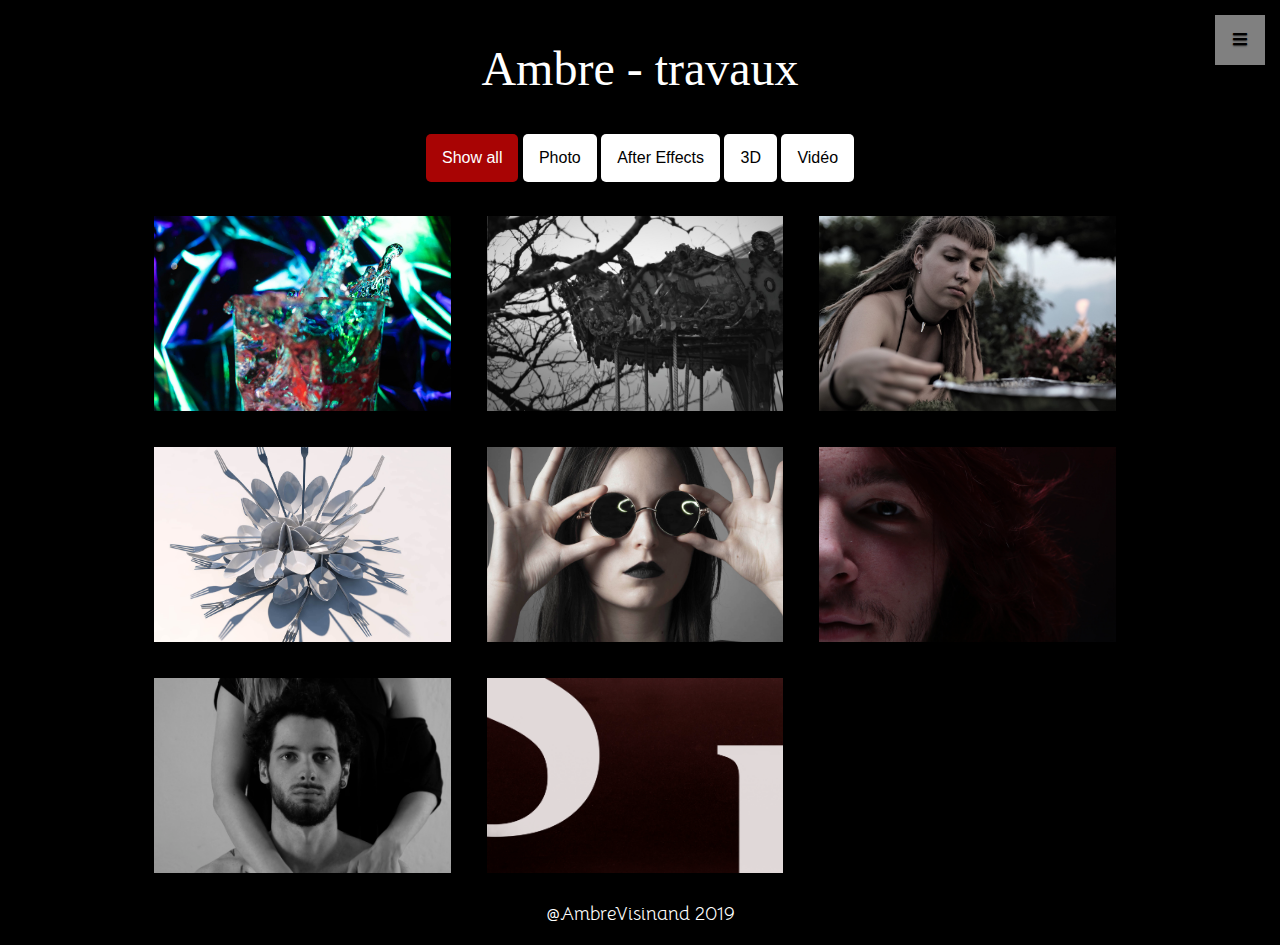
==== commit e69f5060: "Nettoyage et finissions des boutons projets" ====
--- a/montravail.html
+++ b/montravail.html
@@ -41,7 +41,7 @@
 		<div class="flex-content">
 
 		</div>
-		<header class="masthead mb-auto">
+		<header class="masthead mb-auto pt-4">
 		</header>
 
 
@@ -152,7 +152,6 @@
 	<script src="https://stackpath.bootstrapcdn.com/bootstrap/4.3.1/js/bootstrap.min.js" integrity="sha384-JjSmVgyd0p3pXB1rRibZUAYoIIy6OrQ6VrjIEaFf/nJGzIxFDsf4x0xIM+B07jRM" crossorigin="anonymous"></script>
 	<script src="js/menu.js" charset="utf-8"></script>
 	<script src="js/galerie.js" charset="utf-8"></script>
-	<script src="js/animphoto.js" charset="utf-8"></script>
 </body>
 
 </html>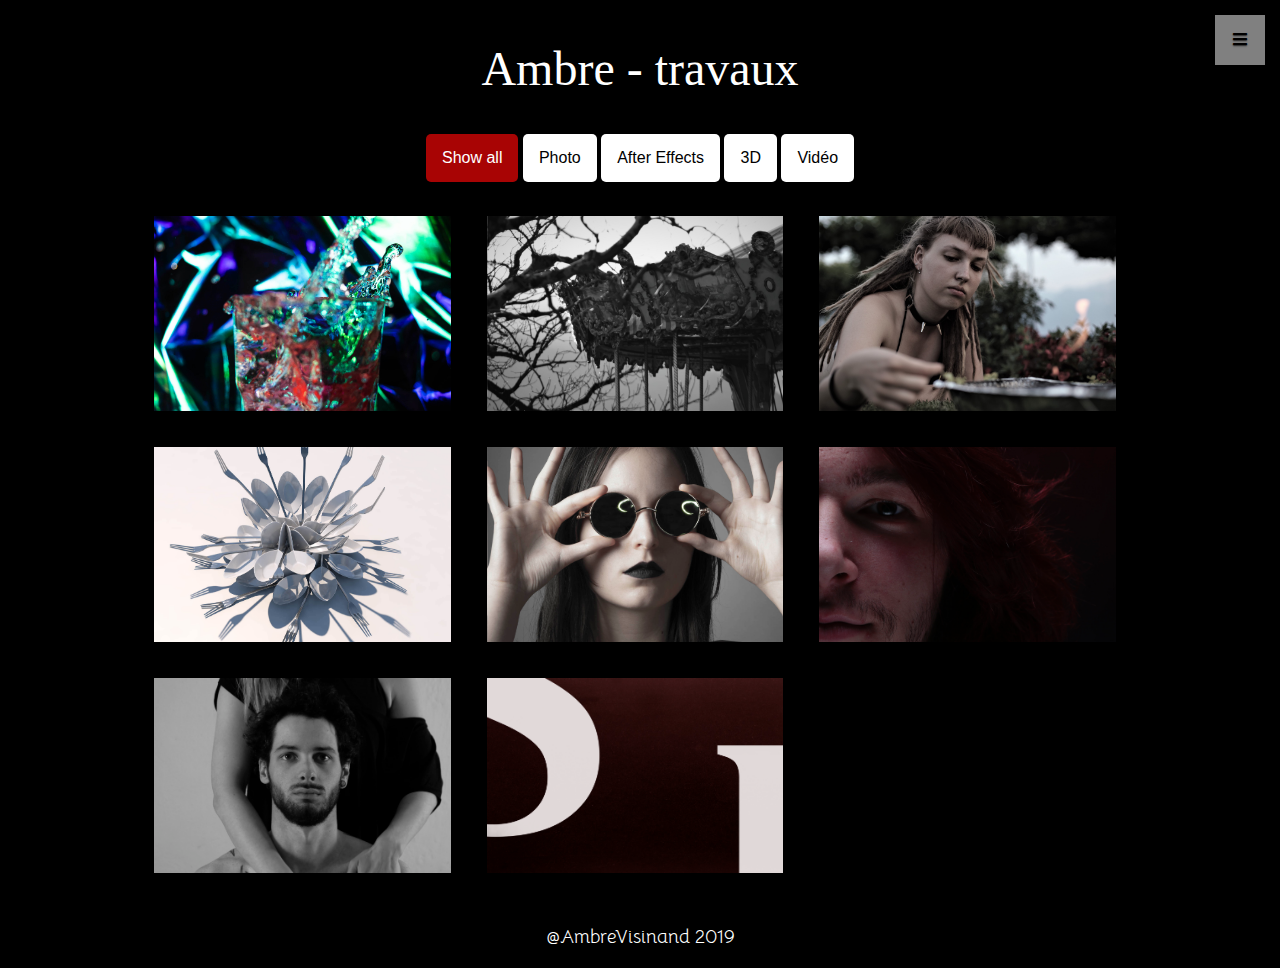
==== commit 431b4cf0: "footer projets ajouté" ====
--- a/montravail.html
+++ b/montravail.html
@@ -37,10 +37,8 @@
 	</nav>
 
 	<!-- Titre -->
-	<div class="cover-container w-100 h-100 p-3 mx-auto flex-column">
-		<div class="flex-content">
+	<div class="cover-container w-100  p-3 mx-auto flex-column flex-content">
 
-		</div>
 		<header class="masthead mb-auto pt-4">
 		</header>
 
@@ -152,6 +150,7 @@
 	<script src="https://stackpath.bootstrapcdn.com/bootstrap/4.3.1/js/bootstrap.min.js" integrity="sha384-JjSmVgyd0p3pXB1rRibZUAYoIIy6OrQ6VrjIEaFf/nJGzIxFDsf4x0xIM+B07jRM" crossorigin="anonymous"></script>
 	<script src="js/menu.js" charset="utf-8"></script>
 	<script src="js/galerie.js" charset="utf-8"></script>
+	<!-- <script src="js/animphoto.js" charset="utf-8"></script> -->
 </body>
 
 </html>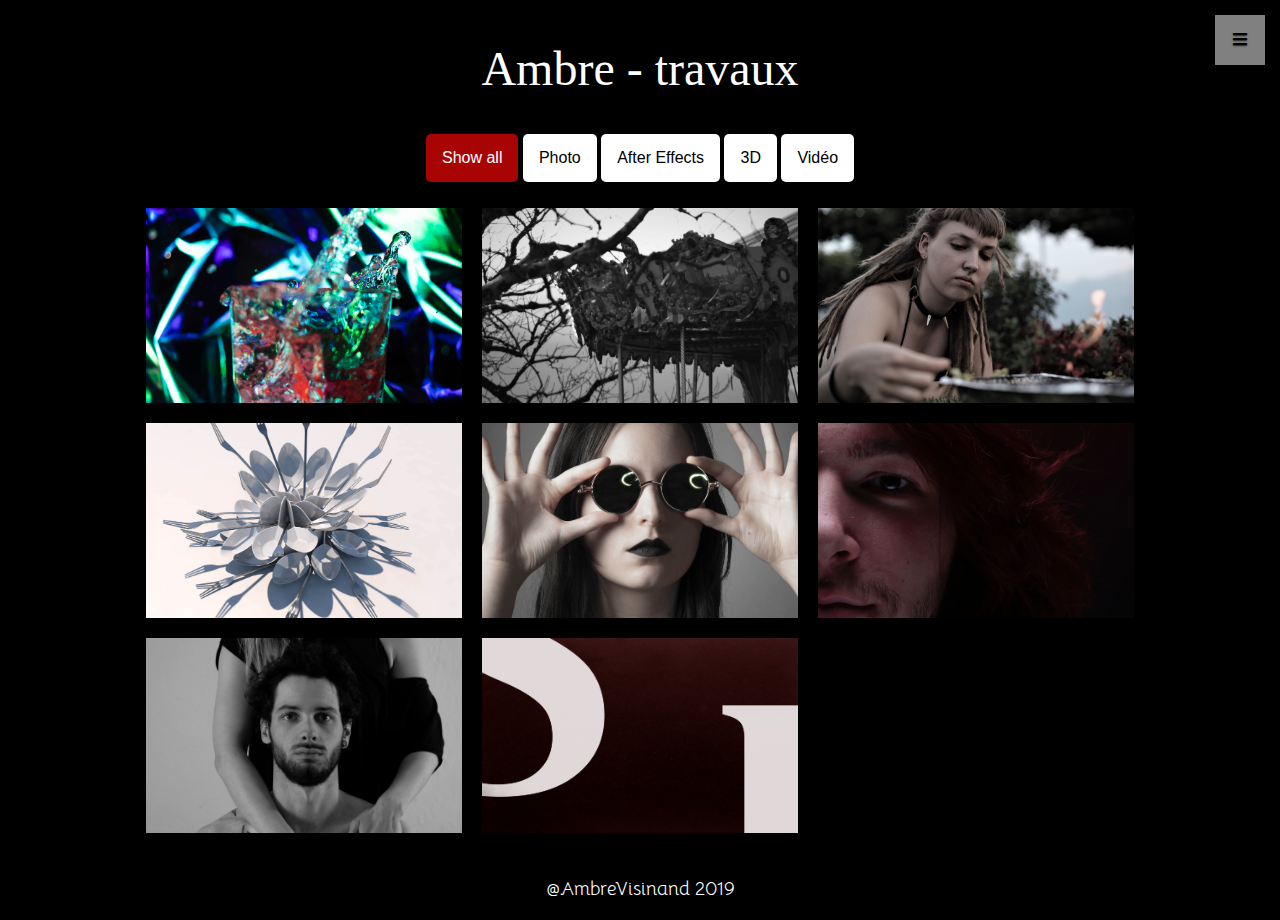
==== commit b5480a45: "responsiv page mon travail" ====
--- a/montravail.html
+++ b/montravail.html
@@ -37,7 +37,7 @@
 	</nav>
 
 	<!-- Titre -->
-	<div class="cover-container w-100  p-3 mx-auto flex-column flex-content">
+	<div class="cover-container w-100  p-3 mx-auto flex-column-work flex-content">
 
 		<header class="masthead mb-auto pt-4">
 		</header>
@@ -57,9 +57,9 @@
 		</div>
 
 		<!-- Portfolio Gallery Grid -->
-		<div class="row">
+		<div class="row-work">
 
-			<div class="column photo">
+			<div class="column-work photo">
 				<div class="content">
 					<a href="Projet1.html">
 						<div class="image" style="background-image:url(source/photo/magie/magie1.jpg)"></div>
@@ -68,7 +68,7 @@
 				</div>
 			</div>
 
-			<div class="column photo">
+			<div class="column-work photo">
 				<div class="content">
 					<a href="Projet2.html">
 						<div class="image" style="background-image:url(source/photo/perso/nb/ambrevisinand.jpg)"></div>
@@ -77,7 +77,7 @@
 				</div>
 			</div>
 
-			<div class="column photo">
+			<div class="column-work photo">
 				<div class="content">
 					<a href="Projet3.html">
 						<div class="image" style="background-image:url(source/photo/perso/portrait/portrait2.jpg)"></div>
@@ -86,7 +86,7 @@
 				</div>
 			</div>
 
-			<div class="column 3D">
+			<div class="column-work 3D">
 				<div class="content">
 					<a href="Projet5.html">
 						<div class="image" style="background-image:url(source/3D/compo.jpg)"></div>
@@ -95,7 +95,7 @@
 				</div>
 			</div>
 
-			<div class="column photo">
+			<div class="column-work photo">
 				<div class="content">
 					<a href="Projet4.html">
 						<div class="image" style="background-image:url(source/photo/traitpourtrait/trait1.jpg)"></div>
@@ -104,7 +104,7 @@
 				</div>
 			</div>
 
-			<div class="column photo">
+			<div class="column-work photo">
 				<div class="content">
 					<a href="Projet6.html">
 						<div class="image" style="background-image:url(source/photo/portrait/portrait3.JPG)"></div>
@@ -113,7 +113,7 @@
 				</div>
 			</div>
 
-			<div class="column video">
+			<div class="column-work video">
 				<div class="content">
 					<a href="Projet7.html">
 						<div class="image" style="background-image:url(source/videos/VIDCE.png)"></div>
@@ -122,7 +122,7 @@
 				</div>
 			</div>
 
-			<div class="column ae">
+			<div class="column-work ae">
 				<div class="content">
 					<a href="Projet8.html">
 						<div class="image" style="background-image:url(source/videos/AECE.png)"></div>
--- a/css/stylesheet.css
+++ b/css/stylesheet.css
@@ -26,6 +26,25 @@
 
 body#index {
     overflow-y: hidden;
+    height: 100%;
+    background-color: black;
+    background-image: url("../source/photo/perso/nb/ambrevisinand.jpg");
+    background-size: cover;
+}
+
+.bg-text {
+    background-color: rgba(0, 0, 0, 0.5);
+    color: white;
+    position: relative;
+    z-index: 2;
+    width: 100%;
+    height: 100vh;
+    padding: 8rem;
+    text-align: center;
+    display: flex;
+    flex-direction: column;
+    justify-content: center;
+    align-items: center;
 }
 
 /* .mb-auto,
@@ -153,6 +172,10 @@
 
 .footer {
     flex-shrink: 0;
+    background-color: rgba(0, 0, 0, 0.5);
+    color: white;
+    position: relative;
+    z-index: 3;
 }
 
 .icon {
@@ -224,7 +247,7 @@
 /* Side Menu */
 #sidebar-wrapper {
     position: fixed;
-    z-index: 2;
+    z-index: 4;
     right: 0;
     width: 250px;
     height: 100%;
@@ -322,15 +345,11 @@
     font-size: 36px;
     margin-left: 50px;
 } */
-/* On smaller screens, where height is less than 450px, change the style of the sidenav (less padding and a smaller font size) */
-@media screen and (max-height: 450px) {
-    .sidebar {
-        padding-top: 15px;
-    }
-
-    .sidebar a {
-        font-size: 18px;
-    }
+.white {
+    background: var(--base-light);
+    opacity: 0.7;
+    height: 100%;
+    position: relative;
 }
 
 /* css galerie ...................................................................................*/
@@ -367,7 +386,7 @@
 }
 
 /* Create three equal columns that floats next to each other */
-.column {
+.column-work {
     float: left;
     width: 33.33%;
     display: none;
@@ -423,18 +442,18 @@
     animation-duration: 0.6s;
 }
 
-.row {
+.row-work {
     margin: 8px -16px;
 }
 
 /* Add padding BETWEEN each column (if you want) */
-.row,
-.row>.column {
+.row-work,
+.row-work>.column {
     padding: 8px;
 }
 
 /* Clear floats after rows */
-.row:after {
+.row-work:after {
     content: "";
     display: table;
     clear: both;
@@ -463,16 +482,6 @@
 /* Handle on hover */
 ::-webkit-scrollbar-thumb:hover {
     background: black;
-}
-
-@keyframes zoom {
-    from {
-        transform: scale(0)
-    }
-
-    to {
-        transform: scale(1)
-    }
 }
 
 /* The Close Button */
@@ -493,19 +502,69 @@
     cursor: pointer;
 }
 
-/* 100% Image Width on Smaller Screens */
-@media only screen and (max-width: 700px) {
-    .modal-content {
+@media (max-width:640px) {}
+
+@media (min-width:768px) and (max-width:1024px) {
+    a.btn.btn-primary {
+        margin: 2rem 0;
+        font-size: 3rem;
+    }
+
+    a {
+        font-size: 2rem;
+    }
+
+    h1 {
+        font-size: 5rem;
+    }
+
+    h2 {
+        font-size: 3rem;
+    }
+
+    footer p {
+        font-size: 2rem;
+    }
+
+    .btn-sorting {
+        font-size: 3rem;
+    }
+
+    .column-work {
+        float: left;
         width: 100%;
-    }
-
-    h1 {
-        font-size: 200%;
-    }
-}
-
-@media (min-width: 768px) {
-    .bd-placeholder-img-lg {
-        font-size: 3.5rem;
+        display: none;
+        /* Hide columns by default */
+    }
+
+    .image {
+        width: 100%;
+        height: 400px;
+        background-size: cover;
+        background-position: center center;
+    }
+
+    .menu-toggle {
+        position: fixed;
+        width: 5rem;
+        height: 5rem;
+        color: var(--base-dark);
+        background: var(--base-light);
+        font-size: 2rem;
+        padding: 1rem;
+    }
+
+    .row-work {
+        margin: 0 auto;
+    }
+
+    .show {
+        display: block;
+    }
+
+    #sidebar-wrapper.active {
+        right: 25%;
+        width: 40vw;
+        transition: all 0.4s ease 0s;
     }
 }